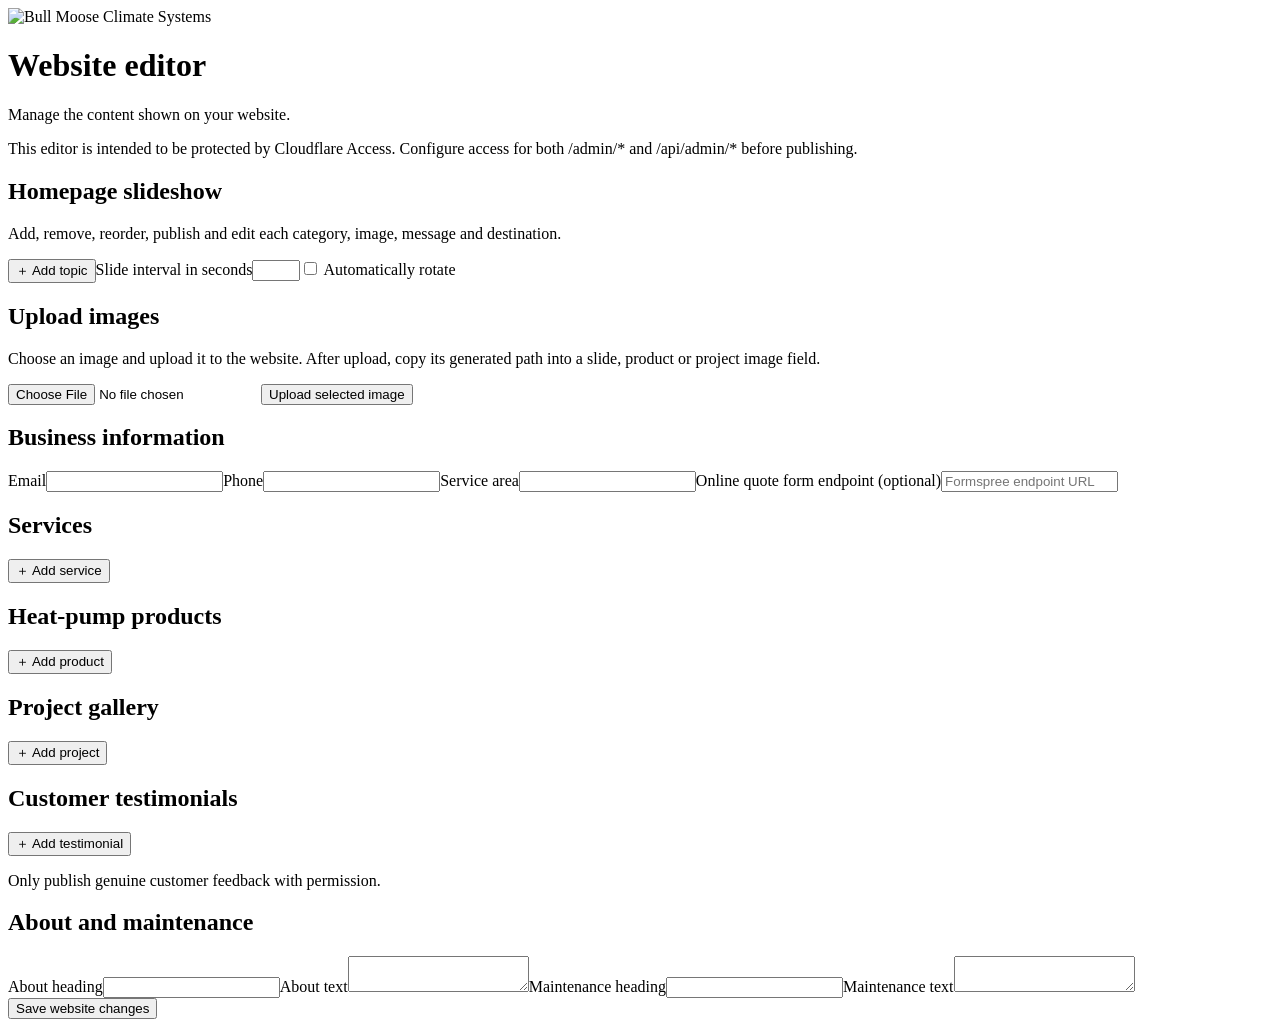
==== admin/index.html @ 191f98a3 "Rename index.html to index.html" ====
<!doctype html><html lang="en"><head><meta charset="utf-8"><meta name="viewport" content="width=device-width,initial-scale=1"><title>Website Editor | Bull Moose Climate Systems</title><link rel="stylesheet" href="/admin/admin.css"></head><body><header><img src="/assets/logo.jpg" alt="Bull Moose Climate Systems"><div><h1>Website editor</h1><p>Manage the content shown on your website.</p></div></header><main><div class="notice">This editor is intended to be protected by Cloudflare Access. Configure access for both /admin/* and /api/admin/* before publishing.</div>
<section><h2>Homepage slideshow</h2><p>Add, remove, reorder, publish and edit each category, image, message and destination.</p><div id="slides"></div><button id="addSlide">＋ Add topic</button><label>Slide interval in seconds<input id="interval" type="number" min="3" max="60"></label><label class="check"><input id="autoRotate" type="checkbox"> Automatically rotate</label></section>
<section><h2>Upload images</h2><p>Choose an image and upload it to the website. After upload, copy its generated path into a slide, product or project image field.</p><input type="file" id="imageFile" accept="image/*"><button id="uploadImage">Upload selected image</button><p id="uploadResult"></p></section>
<section><h2>Business information</h2><label>Email<input id="email"></label><label>Phone<input id="phone"></label><label>Service area<input id="area"></label><label>Online quote form endpoint (optional)<input id="formEndpoint" placeholder="Formspree endpoint URL"></label></section>
<section><h2>Services</h2><div id="services"></div><button id="addService">＋ Add service</button></section>
<section><h2>Heat-pump products</h2><div id="products"></div><button id="addProduct">＋ Add product</button></section>
<section><h2>Project gallery</h2><div id="projects"></div><button id="addProject">＋ Add project</button></section>
<section><h2>Customer testimonials</h2><div id="testimonials"></div><button id="addTestimonial">＋ Add testimonial</button><p class="hint">Only publish genuine customer feedback with permission.</p></section>
<section><h2>About and maintenance</h2><label>About heading<input id="aboutTitle"></label><label>About text<textarea id="aboutText"></textarea></label><label>Maintenance heading<input id="maintenanceTitle"></label><label>Maintenance text<textarea id="maintenanceText"></textarea></label></section>
<button class="save" id="save">Save website changes</button><p id="status" role="status"></p></main><script src="/admin/admin.js"></script></body></html>
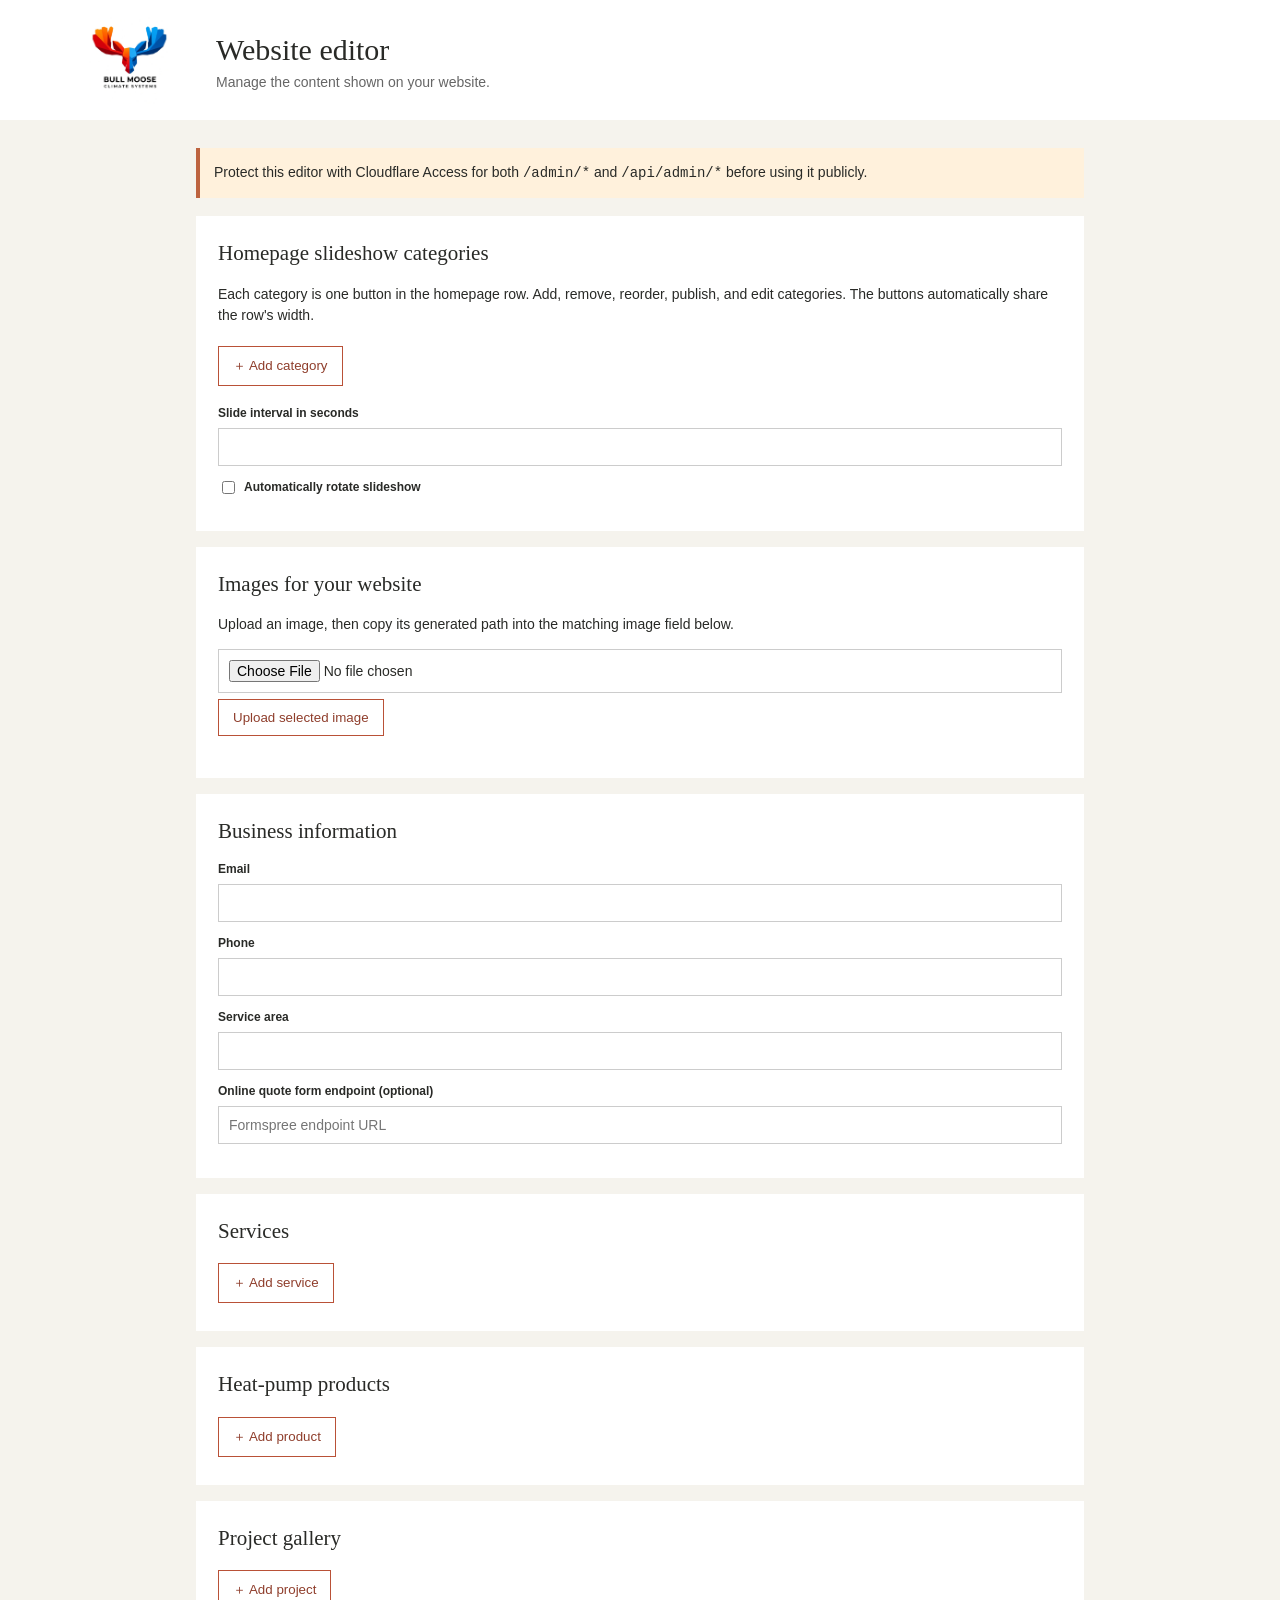
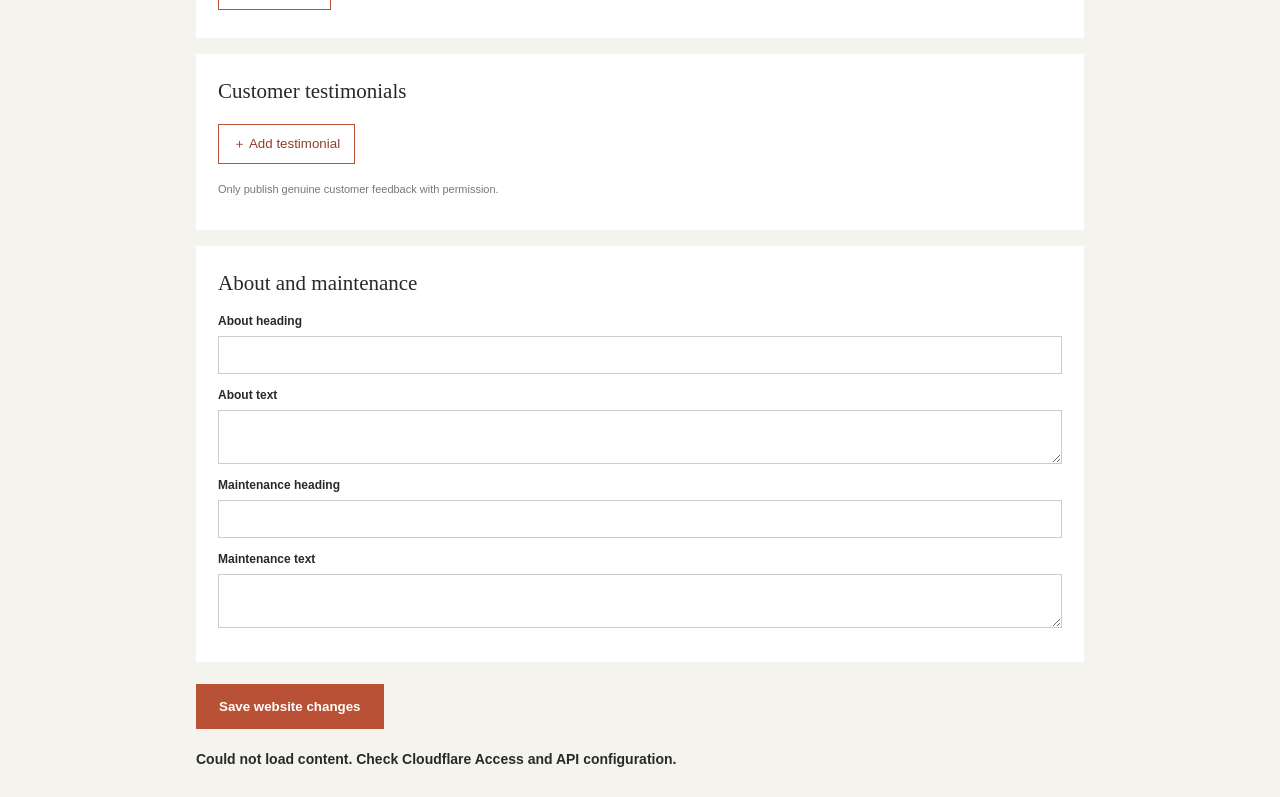
==== commit e1333f4f: "Add files via upload" ====
--- a/admin/index.html
+++ b/admin/index.html
@@ -1,6 +1,9 @@
-<!doctype html><html lang="en"><head><meta charset="utf-8"><meta name="viewport" content="width=device-width,initial-scale=1"><title>Website Editor | Bull Moose Climate Systems</title><link rel="stylesheet" href="/admin/admin.css"></head><body><header><img src="/assets/logo.jpg" alt="Bull Moose Climate Systems"><div><h1>Website editor</h1><p>Manage the content shown on your website.</p></div></header><main><div class="notice">This editor is intended to be protected by Cloudflare Access. Configure access for both /admin/* and /api/admin/* before publishing.</div>
-<section><h2>Homepage slideshow</h2><p>Add, remove, reorder, publish and edit each category, image, message and destination.</p><div id="slides"></div><button id="addSlide">＋ Add topic</button><label>Slide interval in seconds<input id="interval" type="number" min="3" max="60"></label><label class="check"><input id="autoRotate" type="checkbox"> Automatically rotate</label></section>
-<section><h2>Upload images</h2><p>Choose an image and upload it to the website. After upload, copy its generated path into a slide, product or project image field.</p><input type="file" id="imageFile" accept="image/*"><button id="uploadImage">Upload selected image</button><p id="uploadResult"></p></section>
+<!doctype html>
+<html lang="en"><head><meta charset="utf-8"><meta name="viewport" content="width=device-width,initial-scale=1"><title>Website Editor | Bull Moose Climate Systems</title><link rel="stylesheet" href="/admin/admin.css"></head>
+<body><header><img src="/assets/logo.jpg" alt="Bull Moose Climate Systems"><div><h1>Website editor</h1><p>Manage the content shown on your website.</p></div></header>
+<main><div class="notice">Protect this editor with Cloudflare Access for both <code>/admin/*</code> and <code>/api/admin/*</code> before using it publicly.</div>
+<section><h2>Homepage slideshow categories</h2><p>Each category is one button in the homepage row. Add, remove, reorder, publish, and edit categories. The buttons automatically share the row's width.</p><div id="slides"></div><button id="addSlide">＋ Add category</button><label>Slide interval in seconds<input id="interval" type="number" min="3" max="60"></label><label class="check"><input id="autoRotate" type="checkbox"> Automatically rotate slideshow</label></section>
+<section><h2>Images for your website</h2><p>Upload an image, then copy its generated path into the matching image field below.</p><input type="file" id="imageFile" accept="image/*"><button id="uploadImage">Upload selected image</button><p id="uploadResult" role="status"></p></section>
 <section><h2>Business information</h2><label>Email<input id="email"></label><label>Phone<input id="phone"></label><label>Service area<input id="area"></label><label>Online quote form endpoint (optional)<input id="formEndpoint" placeholder="Formspree endpoint URL"></label></section>
 <section><h2>Services</h2><div id="services"></div><button id="addService">＋ Add service</button></section>
 <section><h2>Heat-pump products</h2><div id="products"></div><button id="addProduct">＋ Add product</button></section>
--- a/admin/admin.css
+++ b/admin/admin.css
@@ -0,0 +1 @@
+*{box-sizing:border-box}body{margin:0;background:#f5f3ed;color:#292a27;font:14px/1.5 "DM Sans",Arial,sans-serif}header{background:white;padding:16px 5%;display:flex;align-items:center;gap:22px}header img{width:130px;height:88px;object-fit:contain}h1,h2{font-family:Georgia,serif;font-weight:500}h1{font-size:30px;margin:0}header p{margin:0;color:#666}main{max-width:920px;margin:28px auto;padding:0 16px}.notice{background:#fff1dc;border-left:4px solid #bd633f;padding:14px;margin-bottom:18px}section{background:white;padding:22px;margin:16px 0}section h2{margin:0 0 10px}label{display:grid;gap:6px;margin:12px 0;font-size:12px;font-weight:600}input,textarea{padding:10px;border:1px solid #ccc;font:14px Arial;width:100%}.check{display:flex;align-items:center}.check input{width:auto}.item{border:1px solid #ddd;padding:14px;margin:12px 0}.item h3{margin:0 0 8px}.row{display:grid;grid-template-columns:1fr 1fr;gap:10px}button{padding:10px 14px;border:1px solid #b95137;background:white;color:#8f3e2c;cursor:pointer;margin:6px 5px 6px 0}.remove{border-color:#a33;color:#a33}.save{background:#b95137;color:white;padding:14px 22px;font-weight:bold}.hint{font-size:11px;color:#777}#status{font-weight:bold}@media(max-width:600px){header img{width:90px;height:65px}.row{grid-template-columns:1fr}}
